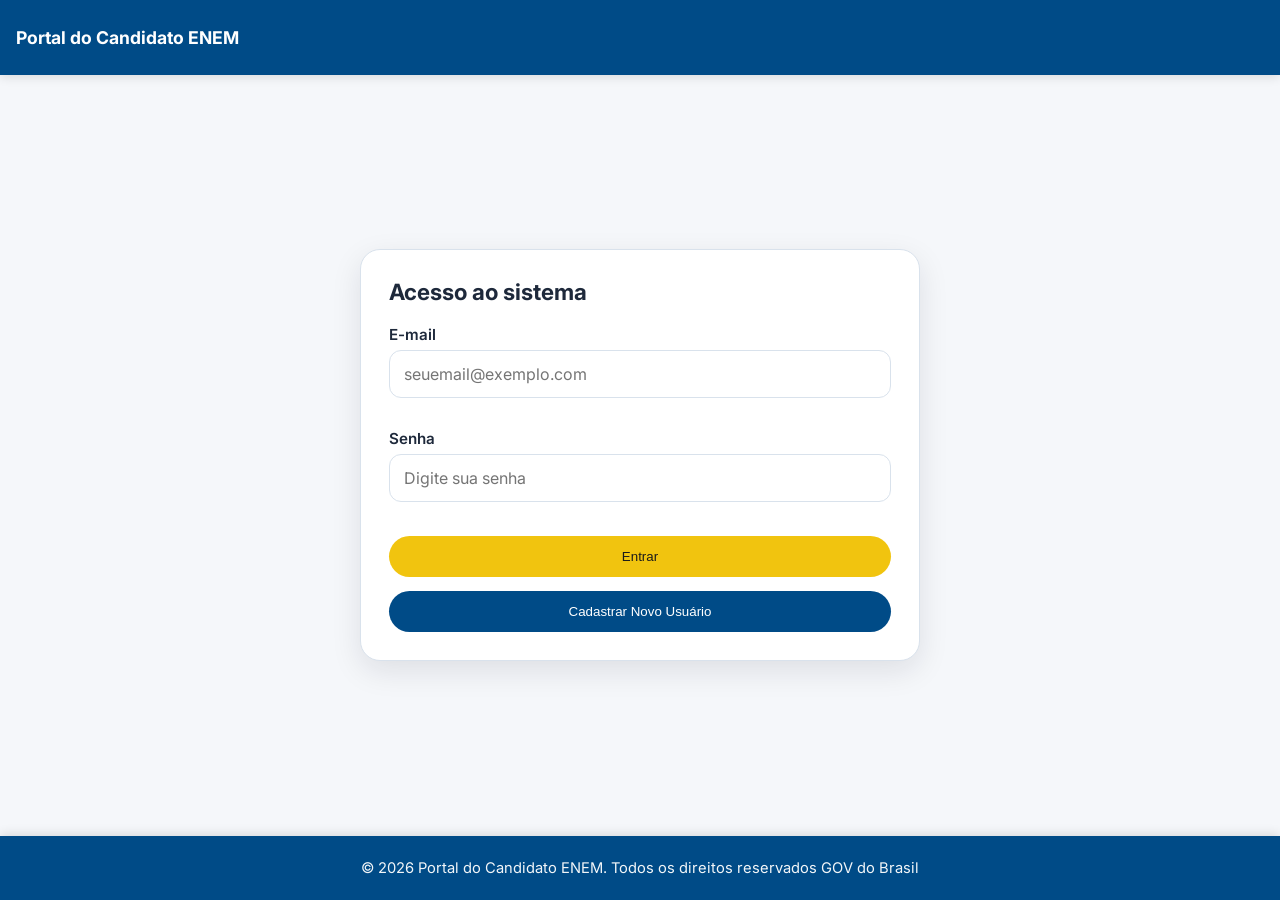
==== index.html @ 8bf2bbd3 "Prova" ====
<!DOCTYPE html>
<html lang="pt-BR">
<head>
  <meta charset="UTF-8" />
  <meta name="viewport" content="width=device-width, initial-scale=1.0" />
  <title>Portal do Candidato ENEM</title>
  <link rel="stylesheet" href="style.css" />
</head>
<body>
  <header>
    <h1>Portal do Candidato ENEM</h1>
  </header>

  <main>
    <section aria-labelledby="login-title">
      <h2 id="login-title">Acesso ao sistema</h2>

      <form id="loginForm" novalidate>
        <label for="loginEmail">E-mail</label>
        <input type="email" id="loginEmail" name="loginEmail" placeholder="seuemail@exemplo.com" autocomplete="email" />
        <small id="loginEmailError" class="error"></small>

        <label for="loginSenha">Senha</label>
        <input type="password" id="loginSenha" name="loginSenha" placeholder="Digite sua senha" autocomplete="current-password" />
        <small id="loginSenhaError" class="error"></small>

        <button type="submit">Entrar</button>
      </form>

      <button type="button" id="btnCadastro">Cadastrar Novo Usuário</button>
    </section>
  </main>

  <footer>
    <p>© 2026 Portal do Candidato ENEM. Todos os direitos reservados GOV do Brasil</p>
  </footer>

  <script src="script.js"></script>
</body>
</html>
---- style.css ----
@import url('https://fonts.googleapis.com/css2?family=Inter:wght@400;600;700&display=swap');

:root {
  --azul: #004b87;
  --azul-escuro: #00355f;
  --amarelo: #f1c40f;
  --fundo: #f5f7fa;
  --texto: #1e293b;
  --erro: #e74c3c;
  --borda: #d9e2ec;
  --sombra: 0 10px 30px rgba(15, 23, 42, 0.1);
}

* { box-sizing: border-box; }

html, body {
  margin: 0;
  padding: 0;
  min-height: 100%;
}

body {
  font-family: 'Inter', sans-serif;
  color: var(--texto);
  background: var(--fundo);
  padding: 75px 0 65px;
}

header, footer {
  position: fixed;
  left: 0;
  width: 100%;
  background: var(--azul);
  color: #fff;
  z-index: 1000;
}

header {
  top: 0;
  height: 75px;
  display: flex;
  align-items: center;
  padding: 0 16px;
  box-shadow: 0 2px 10px rgba(0, 0, 0, 0.12);
}

footer {
  bottom: 0;
  min-height: 64px;
  display: flex;
  align-items: center;
  justify-content: center;
  padding: 0 16px;
  box-shadow: 0 -2px 10px rgba(0, 0, 0, 0.12);
}

header h1, footer p, h2, label {
  margin: 0;
}

header h1 {
  font-size: 1.1rem;
  font-weight: 700;
}

footer p {
  text-align: center;
  font-size: 0.92rem;
  opacity: 0.95;
}

main {
  min-height: calc(100vh - 140px);
  display: flex;
  align-items: center;
  justify-content: center;
  padding: 24px 16px;
}

section {
  width: min(100%, 560px);
  background: #fff;
  border: 1px solid var(--borda);
  border-radius: 20px;
  box-shadow: var(--sombra);
  padding: 28px;
}

h2 { margin-bottom: 20px; font-size: 1.4rem; }

form, input, select {
  width: 100%;
}

label {
  display: block;
  margin-bottom: 6px;
  font-weight: 600;
  font-size: 0.95rem;
}

/* Estilização para input e select de forma idêntica */
input, select {
  border: 1px solid var(--borda);
  border-radius: 12px;
  padding: 13px 14px;
  font: inherit;
  background: #fff;
  outline: none;
  transition: 0.2s;
  margin-bottom: 14px;
  height: 48px;
}

input:focus, select:focus {
  border-color: var(--azul);
  box-shadow: 0 0 0 3px rgba(0, 75, 135, 0.12);
}

button {
  appearance: none;
  border: 0;
  border-radius: 999px;
  padding: 13px 18px;
  font: 700 0.98rem inherit;
  cursor: pointer;
  transition: transform 0.15s ease, opacity 0.15s ease, background 0.15s ease;
}

button:hover { transform: translateY(-1px); }

button[type="submit"],
#btnCadastro {
  width: 100%;
}

button[type="submit"] {
  background: var(--amarelo);
  color: #1b1b1b;
  margin-top: 4px;
}

#btnCadastro {
  background: var(--azul);
  color: #fff;
  margin-top: 14px;
}

#btnVoltar {
  background: #e2e8f0;
  color: #475569;
  margin-top: 10px;
  width: 100%;
}

#btnVoltar:hover {
  background: #cbd5e1;
}

.error {
  display: block;
  min-height: 1.1em;
  margin: -8px 0 10px;
  color: var(--erro);
  font-size: 0.84rem;
}

input.invalid, select.invalid {
  border-color: var(--erro);
  box-shadow: 0 0 0 3px rgba(231, 76, 60, 0.12);
}

@media (max-width: 720px) {
  body {
    padding-top: 68px;
    padding-bottom: 60px;
  }

  header { height: 68px; }

  header h1 { font-size: 0.98rem; }

  main { padding: 16px; }

  section {
    padding: 20px;
    border-radius: 16px;
  }
}
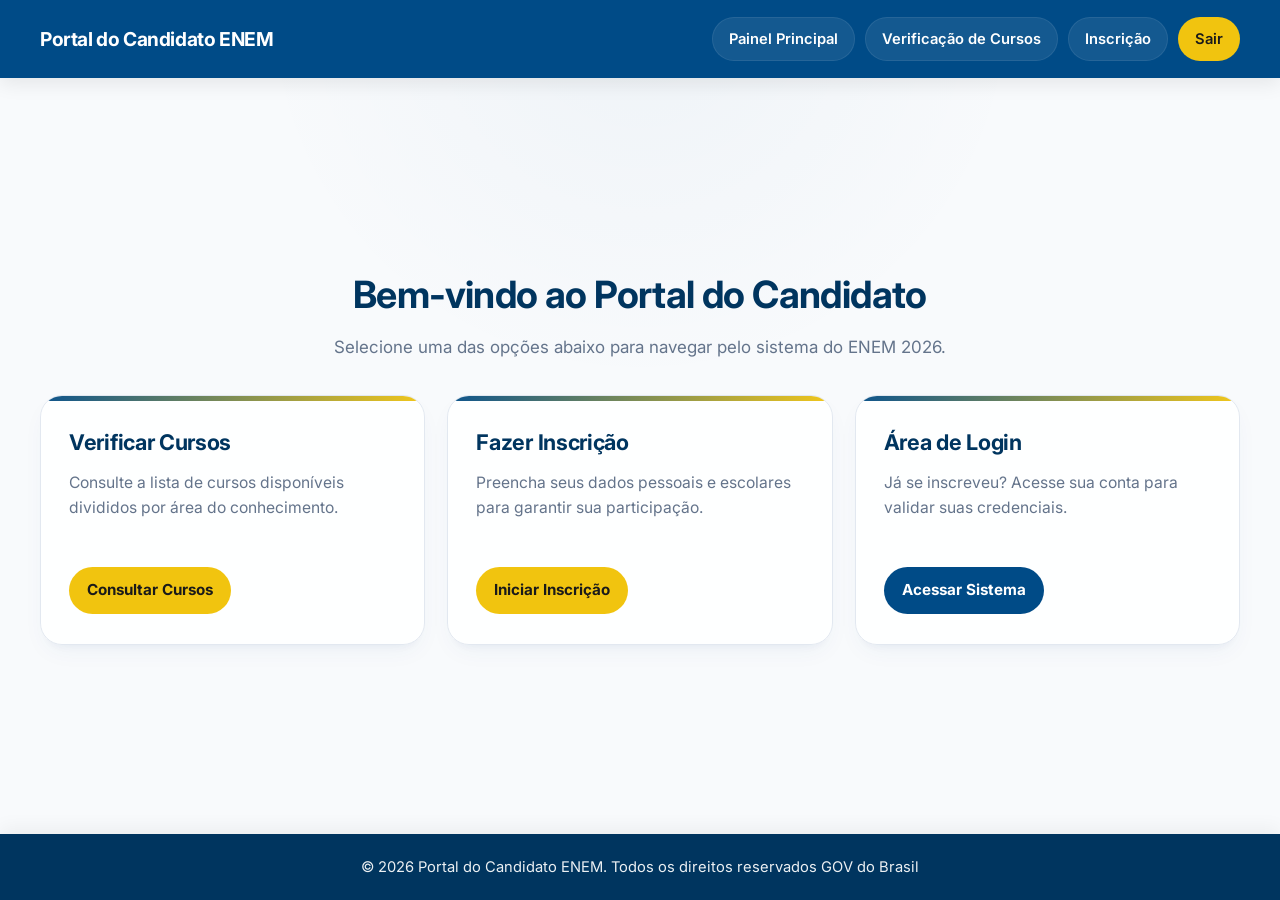
==== commit 02e2ee29: "Atualizações feitas no dia 18/06" ====
--- a/index.html
+++ b/index.html
@@ -3,32 +3,51 @@
 <head>
   <meta charset="UTF-8" />
   <meta name="viewport" content="width=device-width, initial-scale=1.0" />
-  <title>Portal do Candidato ENEM</title>
+  <title>Portal do Candidato ENEM - Painel</title>
   <link rel="stylesheet" href="style.css" />
 </head>
 <body>
   <header>
-    <h1>Portal do Candidato ENEM</h1>
+    <div class="header-inner">
+      <div class="brand">Portal do Candidato ENEM</div>
+      <nav class="nav" aria-label="Navegação principal">
+        <a href="index.html">Painel Principal</a>
+        <a href="cursos.html">Verificação de Cursos</a>
+        <a href="cadastro.html">Inscrição</a>
+        <a href="login.html" class="saida">Sair</a>
+      </nav>
+    </div>
   </header>
 
   <main>
-    <section aria-labelledby="login-title">
-      <h2 id="login-title">Acesso ao sistema</h2>
+    <div class="container hero">
+      <div class="hero-box">
+        <h1 class="page-title">Bem-vindo ao Portal do Candidato</h1>
+        <p class="page-subtitle">Selecione uma das opções abaixo para navegar pelo sistema do ENEM 2026.</p>
 
-      <form id="loginForm" novalidate>
-        <label for="loginEmail">E-mail</label>
-        <input type="email" id="loginEmail" name="loginEmail" placeholder="seuemail@exemplo.com" autocomplete="email" />
-        <small id="loginEmailError" class="error"></small>
+        <div class="cards">
+          
+          <a class="card-link" href="cursos.html">
+            <h2>Verificar Cursos</h2>
+            <p>Consulte a lista de cursos disponíveis divididos por área do conhecimento.</p>
+            <span class="card-accent">Consultar Cursos</span>
+          </a>
 
-        <label for="loginSenha">Senha</label>
-        <input type="password" id="loginSenha" name="loginSenha" placeholder="Digite sua senha" autocomplete="current-password" />
-        <small id="loginSenhaError" class="error"></small>
+          <a class="card-link" href="cadastro.html">
+            <h2>Fazer Inscrição</h2>
+            <p>Preencha seus dados pessoais e escolares para garantir sua participação.</p>
+            <span class="card-accent">Iniciar Inscrição</span>
+          </a>
 
-        <button type="submit">Entrar</button>
-      </form>
+          <a class="card-link" href="login.html">
+            <h2>Área de Login</h2>
+            <p>Já se inscreveu? Acesse sua conta para validar suas credenciais.</p>
+            <span class="card-accent accent-blue">Acessar Sistema</span>
+          </a>
 
-      <button type="button" id="btnCadastro">Cadastrar Novo Usuário</button>
-    </section>
+        </div>
+      </div>
+    </div>
   </main>
 
   <footer>
@@ -37,4 +56,4 @@
 
   <script src="script.js"></script>
 </body>
-</html>+</html>
--- a/style.css
+++ b/style.css
@@ -1,189 +1,455 @@
-@import url('https://fonts.googleapis.com/css2?family=Inter:wght@400;600;700&display=swap');
-
+@import url('https://fonts.googleapis.com/css2?family=Inter:wght@400;500;600;700&display=swap');
+
+/* ==========================================================================
+   1. VARIÁVEIS E CONFIGURAÇÕES GLOBAIS
+   ========================================================================== */
 :root {
+  /* Cores Principais */
   --azul: #004b87;
   --azul-escuro: #00355f;
   --amarelo: #f1c40f;
-  --fundo: #f5f7fa;
+  --amarelo-hover: #d4ac0d;
+  --verde: #2f9e44;
+  --erro: #e74c3c;
+  
+  /* Cores Neutras e Fundo */
+  --fundo: #f8fafc;
   --texto: #1e293b;
-  --erro: #e74c3c;
-  --borda: #d9e2ec;
-  --sombra: 0 10px 30px rgba(15, 23, 42, 0.1);
-}
-
-* { box-sizing: border-box; }
-
-html, body {
+  --texto-suave: #64748b;
+  --borda: #e2e8f0;
+  
+  /* Sombras */
+  --sombra: 0 10px 25px -5px rgba(0, 75, 135, 0.05), 0 8px 10px -6px rgba(0, 75, 135, 0.05);
+  --sombra-hover: 0 18px 30px -10px rgba(0, 75, 135, 0.12);
+}
+
+* {
+  box-sizing: border-box;
+}
+
+html,
+body {
+  height: 100%;
   margin: 0;
   padding: 0;
-  min-height: 100%;
 }
 
 body {
+  display: flex;
+  flex-direction: column;
+  min-height: 100vh;
   font-family: 'Inter', sans-serif;
+  line-height: 1.5;
   color: var(--texto);
-  background: var(--fundo);
-  padding: 75px 0 65px;
-}
-
-header, footer {
-  position: fixed;
-  left: 0;
-  width: 100%;
+  background: 
+    radial-gradient(circle at top, rgba(0, 75, 135, 0.04), transparent 35%),
+    var(--fundo);
+}
+
+/* Reset de Margens para Elementos Tipográficos */
+header h1, 
+footer p, 
+h2, 
+label {
+  margin: 0;
+}
+
+/* ==========================================================================
+   2. LAYOUT E ESTRUTURA (HEADER, MAIN, FOOTER)
+   ========================================================================== */
+header {
+  position: sticky;
+  top: 0;
+  z-index: 1000;
+  width: 100%;
+  min-height: 78px;
+  display: flex;
+  align-items: center;
   background: var(--azul);
   color: #fff;
-  z-index: 1000;
-}
-
-header {
-  top: 0;
-  height: 75px;
-  display: flex;
-  align-items: center;
-  padding: 0 16px;
-  box-shadow: 0 2px 10px rgba(0, 0, 0, 0.12);
+  box-shadow: 0 6px 18px rgba(0, 0, 0, 0.08);
+}
+
+.header-inner {
+  width: min(1200px, calc(100% - 32px));
+  margin: 0 auto;
+  display: flex;
+  align-items: center;
+  justify-content: space-between;
+  gap: 18px;
+}
+
+main {
+  flex: 1; /* Empurra o footer para a base da página de forma dinâmica */
+  display: flex;
+  align-items: center;
+  justify-content: center;
+  padding: 40px 24px;
+}
+
+.container {
+  width: min(1200px, 100%);
 }
 
 footer {
-  bottom: 0;
-  min-height: 64px;
+  width: 100%;
+  min-height: 66px;
   display: flex;
   align-items: center;
   justify-content: center;
-  padding: 0 16px;
-  box-shadow: 0 -2px 10px rgba(0, 0, 0, 0.12);
-}
-
-header h1, footer p, h2, label {
-  margin: 0;
-}
-
-header h1 {
-  font-size: 1.1rem;
-  font-weight: 700;
+  background: var(--azul-escuro);
+  color: #fff;
+  box-shadow: 0 -6px 18px rgba(0, 0, 0, 0.05);
 }
 
 footer p {
   text-align: center;
   font-size: 0.92rem;
+  opacity: 0.92;
+}
+
+/* ==========================================================================
+   3. COMPONENTES DE NAVEGAÇÃO (NAVBAR)
+   ========================================================================== */
+.brand {
+  font-size: 1.2rem;
+  font-weight: 700;
+  letter-spacing: -0.4px;
+  white-space: nowrap;
+}
+
+.nav {
+  display: flex;
+  align-items: center;
+  justify-content: flex-end;
+  flex-wrap: wrap;
+  gap: 10px;
+}
+
+.nav a {
+  display: inline-flex;
+  align-items: center;
+  padding: 10px 16px;
+  font-size: 0.92rem;
+  font-weight: 600;
+  text-decoration: none;
+  color: #fff;
+  background: rgba(255, 255, 255, 0.08);
+  border: 1px solid rgba(255, 255, 255, 0.08);
+  border-radius: 999px;
+  transition: transform 0.2s ease, background-color 0.2s ease, border-color 0.2s ease;
+}
+
+.nav a:hover {
+  background: rgba(255, 255, 255, 0.18);
+  border-color: rgba(255, 255, 255, 0.18);
+  transform: translateY(-1px);
+}
+
+.nav a.saida {
+  background: var(--amarelo);
+  color: #1a1a1a;
+  border-color: transparent;
+}
+
+.nav a.saida:hover {
+  background: var(--amarelo-hover);
+}
+
+/* ==========================================================================
+   4. DASHBOARD (HERO & CARDS)
+   ========================================================================== */
+.hero-box {
+  width: 100%;
+  text-align: center;
+}
+
+.page-title {
+  margin: 0 0 12px;
+  font-size: clamp(1.75rem, 3vw, 2.35rem);
+  font-weight: 700;
+  color: var(--azul-escuro);
+  letter-spacing: -0.6px;
+}
+
+.page-subtitle {
+  margin: 0 0 34px;
+  font-size: 1.06rem;
+  color: var(--texto-suave);
+}
+
+.cards {
+  display: grid;
+  grid-template-columns: repeat(3, minmax(0, 1fr));
+  gap: 22px;
+  margin-top: 18px;
+}
+
+.card-link {
+  position: relative;
+  display: flex;
+  flex-direction: column;
+  justify-content: space-between;
+  min-height: 250px;
+  padding: 30px 28px;
+  text-decoration: none;
+  color: inherit;
+  text-align: left;
+  background: rgba(255, 255, 255, 0.85); /* Fundo com opacidade para efeito blur */
+  border: 1px solid var(--borda);
+  border-radius: 22px;
+  box-shadow: var(--sombra);
+  backdrop-filter: blur(8px);
+  overflow: hidden;
+  transition: transform 0.22s ease, box-shadow 0.22s ease, border-color 0.22s ease;
+}
+
+.card-link::before {
+  content: "";
+  position: absolute;
+  top: 0;
+  left: 0;
+  width: 100%;
+  height: 5px;
+  background: linear-gradient(90deg, var(--azul), var(--amarelo));
   opacity: 0.95;
 }
 
-main {
-  min-height: calc(100vh - 140px);
-  display: flex;
+.card-link:hover {
+  transform: translateY(-6px);
+  border-color: rgba(0, 75, 135, 0.18);
+  box-shadow: var(--sombra-hover);
+}
+
+.card-link h2 {
+  margin: 0 0 12px;
+  font-size: 1.35rem;
+  font-weight: 700;
+  color: var(--azul-escuro);
+  letter-spacing: -0.3px;
+}
+
+.card-link p {
+  flex: 1;
+  margin: 0 0 24px;
+  font-size: 0.98rem;
+  line-height: 1.6;
+  color: var(--texto-suave);
+}
+
+.card-accent {
+  display: inline-flex;
   align-items: center;
   justify-content: center;
-  padding: 24px 16px;
-}
-
-section {
-  width: min(100%, 560px);
-  background: #fff;
-  border: 1px solid var(--borda);
-  border-radius: 20px;
-  box-shadow: var(--sombra);
-  padding: 28px;
-}
-
-h2 { margin-bottom: 20px; font-size: 1.4rem; }
-
-form, input, select {
-  width: 100%;
-}
-
-label {
-  display: block;
-  margin-bottom: 6px;
-  font-weight: 600;
+  align-self: flex-start;
+  padding: 12px 18px;
   font-size: 0.95rem;
-}
-
-/* Estilização para input e select de forma idêntica */
-input, select {
-  border: 1px solid var(--borda);
-  border-radius: 12px;
-  padding: 13px 14px;
-  font: inherit;
-  background: #fff;
-  outline: none;
-  transition: 0.2s;
-  margin-bottom: 14px;
-  height: 48px;
-}
-
-input:focus, select:focus {
-  border-color: var(--azul);
-  box-shadow: 0 0 0 3px rgba(0, 75, 135, 0.12);
-}
-
-button {
-  appearance: none;
-  border: 0;
+  font-weight: 700;
+  background: var(--amarelo);
+  color: #1a1a1a;
   border-radius: 999px;
-  padding: 13px 18px;
-  font: 700 0.98rem inherit;
-  cursor: pointer;
-  transition: transform 0.15s ease, opacity 0.15s ease, background 0.15s ease;
-}
-
-button:hover { transform: translateY(-1px); }
-
-button[type="submit"],
-#btnCadastro {
-  width: 100%;
-}
-
-button[type="submit"] {
-  background: var(--amarelo);
-  color: #1b1b1b;
-  margin-top: 4px;
-}
-
-#btnCadastro {
+  transition: background-color 0.2s ease, transform 0.2s ease;
+}
+
+.card-link:hover .card-accent {
+  background: var(--amarelo-hover);
+  transform: translateY(-1px);
+}
+
+.card-accent.accent-blue {
   background: var(--azul);
   color: #fff;
-  margin-top: 14px;
-}
-
-#btnVoltar {
-  background: #e2e8f0;
-  color: #475569;
+}
+
+.card-link:hover .card-accent.accent-blue {
+  background: var(--azul-escuro);
+}
+
+/* ==========================================================================
+   5. SEÇÕES, PAINÉIS E FORMULÁRIOS (Inscrição, Login, etc.)
+   ========================================================================== */
+section,
+.panel-box,
+.form-card {
+  width: min(100%, 520px); /* Ajustado de 650px para 520px (tamanho ideal de caixas de login/cadastro) */
+  margin: 0 auto;
+  padding: 40px;
+  background: rgba(255, 255, 255, 0.85);
+  border: 1px solid var(--borda);
+  border-radius: 24px;
+  box-shadow: var(--sombra);
+  backdrop-filter: blur(8px);
+}
+
+/* Títulos internos de formulários */
+section h2,
+.panel-box h2,
+.form-card h2 {
+  font-size: 1.6rem;
+  font-weight: 700;
+  color: var(--azul-escuro);
+  margin-bottom: 24px;
+  letter-spacing: -0.4px;
+}
+
+/* Alinhamento estrutural do Formulário */
+form {
+  display: flex;
+  flex-direction: column;
+  gap: 20px; /* Distribuição limpa e padronizada entre os campos */
+  width: 100%;
+}
+
+/* Agrupamento de Label + Input */
+.form-group {
+  display: flex;
+  flex-direction: column;
+  align-items: flex-start;
+  gap: 8px;
+  width: 100%;
+}
+
+label {
+  font-size: 0.9rem;
+  font-weight: 600;
+  color: var(--texto);
+}
+
+/* Inputs, Selects e Textareas */
+input[type="text"],
+input[type="email"],
+input[type="password"],
+select,
+textarea {
+  width: 100%;
+  padding: 12px 16px;
+  font-family: inherit;
+  font-size: 0.95rem;
+  color: var(--texto);
+  background-color: #fff;
+  border: 1px solid var(--borda);
+  border-radius: 10px;
+  transition: border-color 0.2s ease, box-shadow 0.2s ease;
+}
+
+/* Efeito de Clique/Foco nos Inputs */
+input[type="text"]:focus,
+input[type="email"]:focus,
+input[type="password"]:focus,
+select:focus,
+textarea:focus {
+  outline: none;
+  border-color: var(--azul);
+  box-shadow: 0 0 0 3px rgba(0, 75, 135, 0.1);
+}
+
+/* Mensagens de Erro */
+.error-message,
+.erro {
+  font-size: 0.85rem;
+  color: var(--erro);
+  font-weight: 500;
+  margin-top: 4px;
+}
+
+/* Botão de Envio (Submit) */
+form button,
+form .btn-submit {
+  width: 100%;
+  padding: 14px;
+  font-size: 1rem;
+  font-weight: 600;
+  color: #1a1a1a;
+  background-color: var(--amarelo);
+  border: none;
+  border-radius: 12px;
+  cursor: pointer;
   margin-top: 10px;
-  width: 100%;
-}
-
-#btnVoltar:hover {
-  background: #cbd5e1;
-}
-
-.error {
-  display: block;
-  min-height: 1.1em;
-  margin: -8px 0 10px;
-  color: var(--erro);
-  font-size: 0.84rem;
-}
-
-input.invalid, select.invalid {
-  border-color: var(--erro);
-  box-shadow: 0 0 0 3px rgba(231, 76, 60, 0.12);
+  transition: background-color 0.2s ease, transform 0.1s ease;
+}
+
+form button:hover,
+form .btn-submit:hover {
+  background-color: var(--amarelo-hover);
+}
+
+form button:active,
+form .btn-submit:active {
+  transform: scale(0.98);
+}
+
+/* Links adicionais (Esqueci a senha, Criar conta...) */
+.form-footer-links {
+  display: flex;
+  justify-content: space-between;
+  gap: 10px;
+  margin-top: 16px;
+  font-size: 0.88rem;
+}
+
+.form-footer-links a {
+  color: var(--azul);
+  text-decoration: none;
+  font-weight: 500;
+  transition: color 0.2s ease;
+}
+
+.form-footer-links a:hover {
+  color: var(--azul-escuro);
+  text-decoration: underline;
+}
+
+/* ==========================================================================
+   6. RESPONSIVIDADE (MEDIA QUERIES)
+   ========================================================================== */
+@media (max-width: 960px) {
+  .cards {
+    grid-template-columns: repeat(2, minmax(0, 1fr));
+  }
 }
 
 @media (max-width: 720px) {
-  body {
-    padding-top: 68px;
-    padding-bottom: 60px;
-  }
-
-  header { height: 68px; }
-
-  header h1 { font-size: 0.98rem; }
-
-  main { padding: 16px; }
-
-  section {
-    padding: 20px;
-    border-radius: 16px;
-  }
-}+  header {
+    padding: 16px 0;
+  }
+
+  .header-inner {
+    flex-direction: column;
+    gap: 14px;
+    text-align: center;
+  }
+
+  .nav {
+    justify-content: center;
+  }
+
+  main {
+    padding: 24px 16px;
+  }
+
+  .cards {
+    grid-template-columns: 1fr;
+    gap: 18px;
+  }
+
+  .card-link {
+    min-height: auto;
+    padding: 26px 22px;
+  }
+
+  section,
+  .panel-box,
+  .form-card {
+    padding: 30px 20px;
+    border-radius: 20px;
+  }
+
+  .page-title {
+    font-size: 1.7rem;
+  }
+
+  .page-subtitle {
+    font-size: 1rem;
+    margin-bottom: 26px;
+  }
+}
